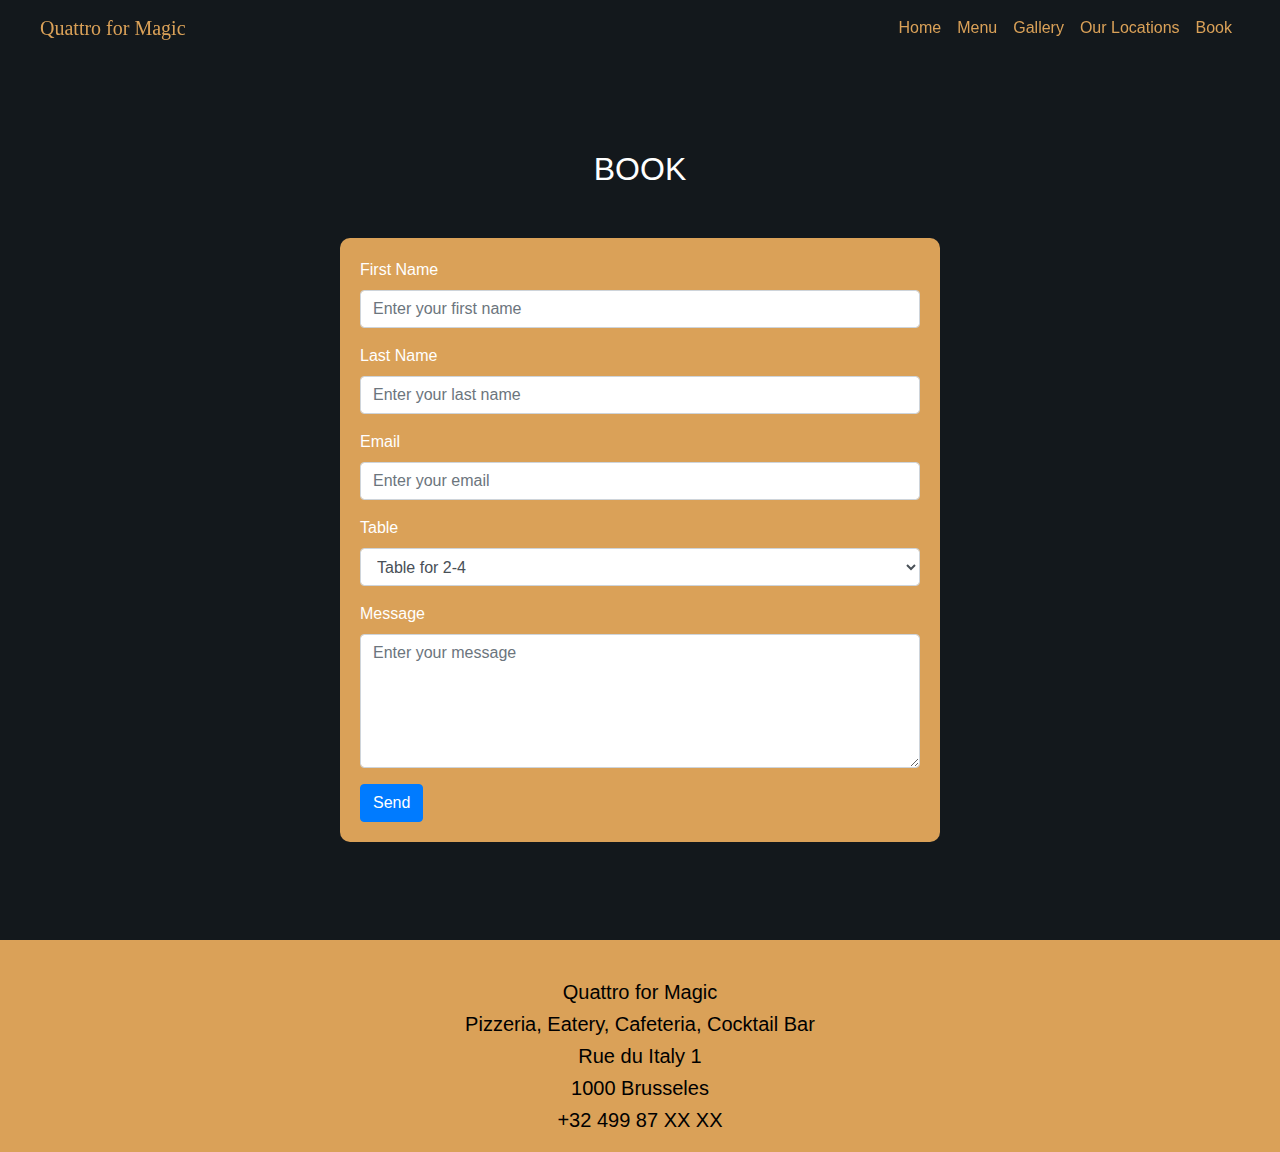
==== Book.html @ 2a2b2c8b "1st" ====
<html lang="en">
  <head>
    <meta charset="UTF-8" />
    <meta name="viewport" content="width=device-width, initial-scale=1.0" />
    <title>Contact Us</title>
    <link
      rel="stylesheet"
      href="https://maxcdn.bootstrapcdn.com/bootstrap/4.5.2/css/bootstrap.min.css"
    />
    <style>
      body {
        background-color: rgb(19, 24, 28);
        color: white;
      }
      .contact-form {
        margin: 50px auto;
        max-width: 600px;
        padding: 20px;
        background-color: #daa158;
        border-radius: 10px;
      }
    </style>
  </head>
  <nav class="navbar navbar-expand-lg fixed-top navbar-light">
    <div class="container-fluid px-4">
      <a
        href="#"
        class="navbar-brand"
        style="font-family: Tangerine; color: #daa158"
        >Quattro for Magic</a
      >

      <button
        class="navbar-toggler"
        type="button"
        data-toggle="collapse"
        data-target="#navmenu"
        style="background-color: whitesmoke; opacity: 0.5; font-size: 10px"
      >
        <span class="navbar-toggler-icon"></span>
      </button>

      <div class="collapse navbar-collapse" id="navmenu">
        <ul class="navbar-nav ml-auto">
          <li class="nav-item">
            <a href="index.html" class="nav-link" style="color: #daa158"
              >Home</a
            >
          </li>
          <li class="nav-item">
            <a href="Menu.html" class="nav-link" style="color: #daa158">Menu</a>
          </li>

          <li class="nav-item">
            <a href="Gallery.html" class="nav-link" style="color: #daa158"
              >Gallery</a
            >
          </li>
          <li class="nav-item">
            <a href="Location.html" class="nav-link" style="color: #daa158"
              >Our Locations</a
            >
          </li>
          <li class="nav-item">
            <a href="Book.html" class="nav-link" style="color: #daa158">Book</a>
          </li>
        </ul>
      </div>
    </div>
  </nav>
  <body>
    <div class="container-fluid">
      <div class="row pb-5">
        <div class="col-md-12">
          <h2 style="text-align: center; padding-top: 150px">BOOK</h2>
          <form class="contact-form">
            <div class="form-group">
              <label for="firstname">First Name</label>
              <input
                type="text"
                class="form-control"
                id="firstname"
                placeholder="Enter your first name"
              />
            </div>
            <div class="form-group">
              <label for="lastname">Last Name</label>
              <input
                type="text"
                class="form-control"
                id="lastname"
                placeholder="Enter your last name"
              />
            </div>
            <div class="form-group">
              <label for="email">Email</label>
              <input
                type="email"
                class="form-control"
                id="email"
                placeholder="Enter your email"
              />
            </div>
            <div class="form-group">
              <label for="subject">Table</label>
              <select class="form-control" id="subject">
                <option value="option1">Table for 2-4</option>
                <option value="option2">Table for 4-8</option>
                <option value="option3">Table for 8+</option>
              </select>
            </div>
            <div class="form-group">
              <label for="message">Message</label>
              <textarea
                class="form-control"
                id="message"
                rows="5"
                placeholder="Enter your message"
              ></textarea>
            </div>
            <button type="submit" class="btn btn-primary">
              <i class="fas fa-paper-plane"></i> Send
            </button>
          </form>
        </div>
      </div>
    </div>
      <div
        class="container-fluid text-center"
        style="background-color: #daa158"
      >
        <h2 style="font-size: 20px; color: black; padding-top: 40px">
          Quattro for Magic
        </h2>
        <h4 style="font-size: 20px; color: black">
          Pizzeria, Eatery, Cafeteria, Cocktail Bar
        </h4>
        <h4 style="font-size: 20px; color: black">Rue du Italy 1</h4>
        <h4 style="font-size: 20px; color: black">1000 Brusseles</h4>
        <h4
          style="font-size: 20px; color: black; padding-bottom: 20px; margin: 0"
        >
          +32 499 87 XX XX
        </h4>
      </div>
    
  </body>
</html>
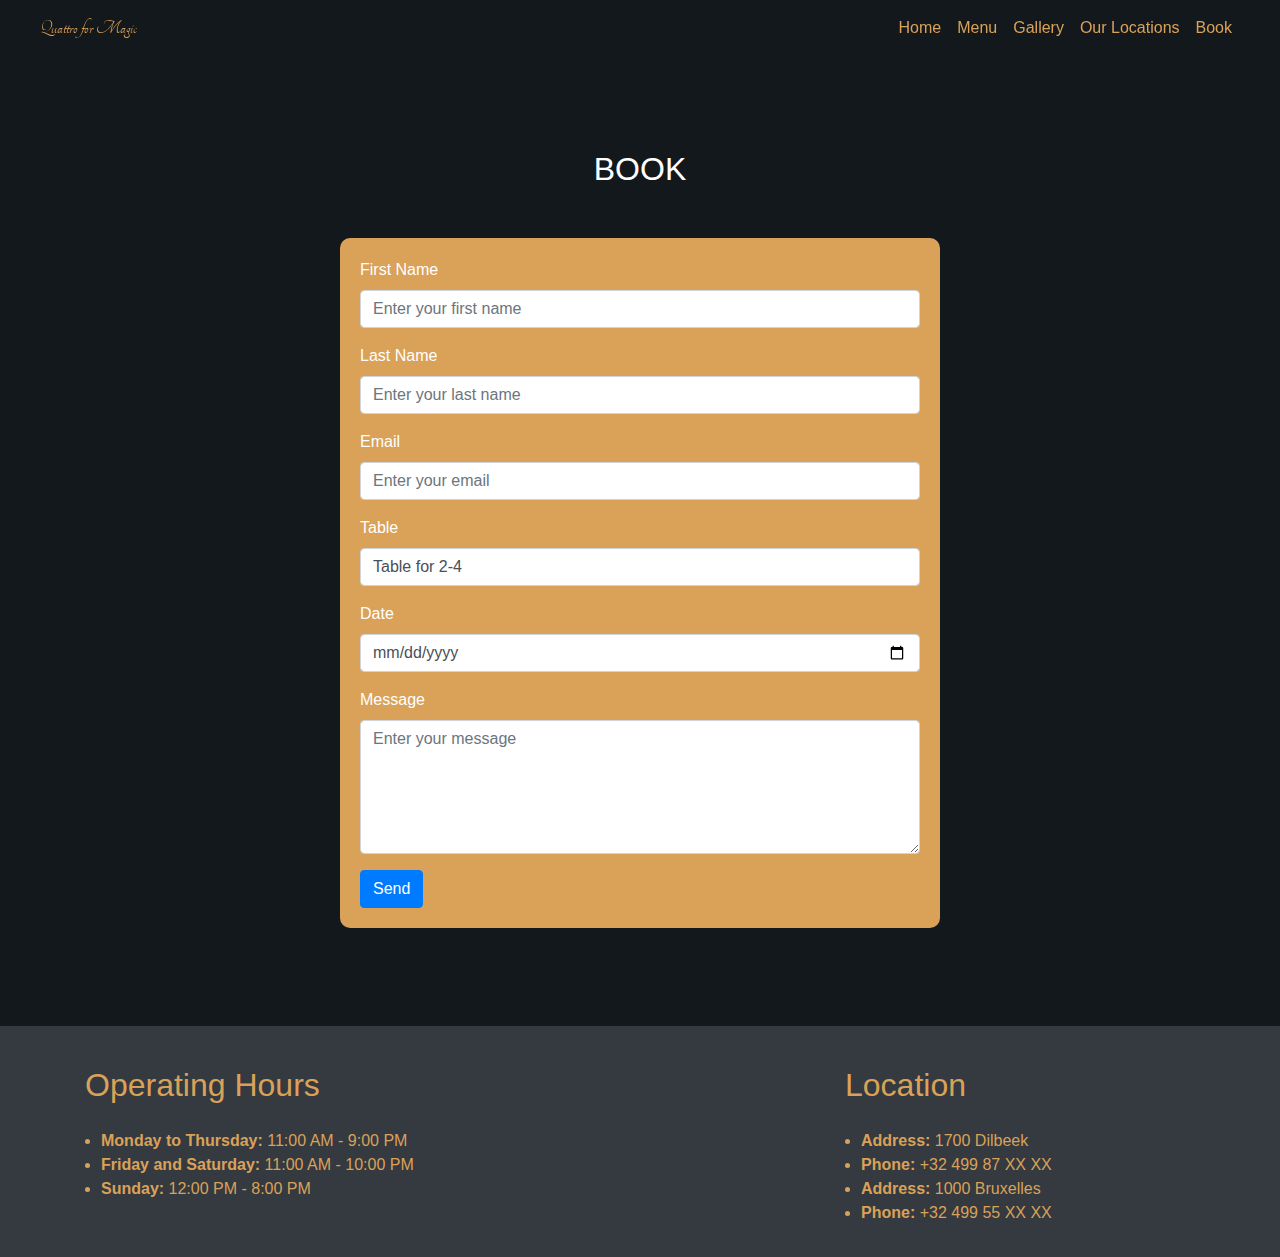
==== commit 4c27c64d: "finito projecto" ====
--- a/Book.html
+++ b/Book.html
@@ -2,11 +2,20 @@
   <head>
     <meta charset="UTF-8" />
     <meta name="viewport" content="width=device-width, initial-scale=1.0" />
-    <title>Contact Us</title>
+    <link rel="stylesheet" type="text/css" href="/sass/style.css" />
+    <link rel="preconnect" href="https://fonts.googleapis.com" />
+    <link rel="preconnect" href="https://fonts.gstatic.com" crossorigin />
+    <link
+      href="https://fonts.googleapis.com/css2?family=Tangerine&display=swap"
+      rel="stylesheet"
+    />
     <link
       rel="stylesheet"
-      href="https://maxcdn.bootstrapcdn.com/bootstrap/4.5.2/css/bootstrap.min.css"
+      href="https://stackpath.bootstrapcdn.com/bootstrap/4.5.2/css/bootstrap.min.css"
     />
+    <script src="https://code.jquery.com/jquery-3.5.1.slim.min.js"></script>
+    <script src="https://cdn.jsdelivr.net/npm/@popperjs/core@2.5.3/dist/umd/popper.min.js"></script>
+    <script src="https://stackpath.bootstrapcdn.com/bootstrap/4.5.2/js/bootstrap.min.js"></script>
     <style>
       body {
         background-color: rgb(19, 24, 28);
@@ -21,6 +30,7 @@
       }
     </style>
   </head>
+  <body>
   <nav class="navbar navbar-expand-lg fixed-top navbar-light">
     <div class="container-fluid px-4">
       <a
@@ -68,7 +78,7 @@
       </div>
     </div>
   </nav>
-  <body>
+  
     <div class="container-fluid">
       <div class="row pb-5">
         <div class="col-md-12">
@@ -110,6 +120,14 @@
               </select>
             </div>
             <div class="form-group">
+              <label for="date">Date</label>
+              <input
+                type="date"
+                class="form-control"
+                id="date"
+              />
+            </div>
+            <div class="form-group">
               <label for="message">Message</label>
               <textarea
                 class="form-control"
@@ -125,24 +143,28 @@
         </div>
       </div>
     </div>
-      <div
-        class="container-fluid text-center"
-        style="background-color: #daa158"
-      >
-        <h2 style="font-size: 20px; color: black; padding-top: 40px">
-          Quattro for Magic
-        </h2>
-        <h4 style="font-size: 20px; color: black">
-          Pizzeria, Eatery, Cafeteria, Cocktail Bar
-        </h4>
-        <h4 style="font-size: 20px; color: black">Rue du Italy 1</h4>
-        <h4 style="font-size: 20px; color: black">1000 Brusseles</h4>
-        <h4
-          style="font-size: 20px; color: black; padding-bottom: 20px; margin: 0"
-        >
-          +32 499 87 XX XX
-        </h4>
+    <footer class="bg-dark pt-4">
+      <div class="container pt-3">
+        <div class="row justify-content-between">
+          <div class="col-12 col-md-5" style="color: #daa158">
+            <h2>Operating Hours</h2>
+            <ul class="p-3">
+              <li><strong>Monday to Thursday:</strong> 11:00 AM - 9:00 PM</li>
+              <li><strong>Friday and Saturday:</strong> 11:00 AM - 10:00 PM</li>
+              <li><strong>Sunday:</strong> 12:00 PM - 8:00 PM</li>
+            </ul>
+          </div>
+          <div class="col-12 col-md-4 pb-3" style="color: #daa158">
+            <h2 class="pb-3">Location</h2>
+            <ul class="pl-3">
+              <li><strong>Address:</strong> 1700 Dilbeek</li>
+              <li><strong>Phone:</strong> +32 499 87 XX XX</li>
+              <li><strong>Address:</strong> 1000 Bruxelles</li>
+              <li><strong>Phone:</strong> +32 499 55 XX XX</li>
+            </ul>
+          </div>
+        </div>
       </div>
-    
+    </footer>
   </body>
 </html>
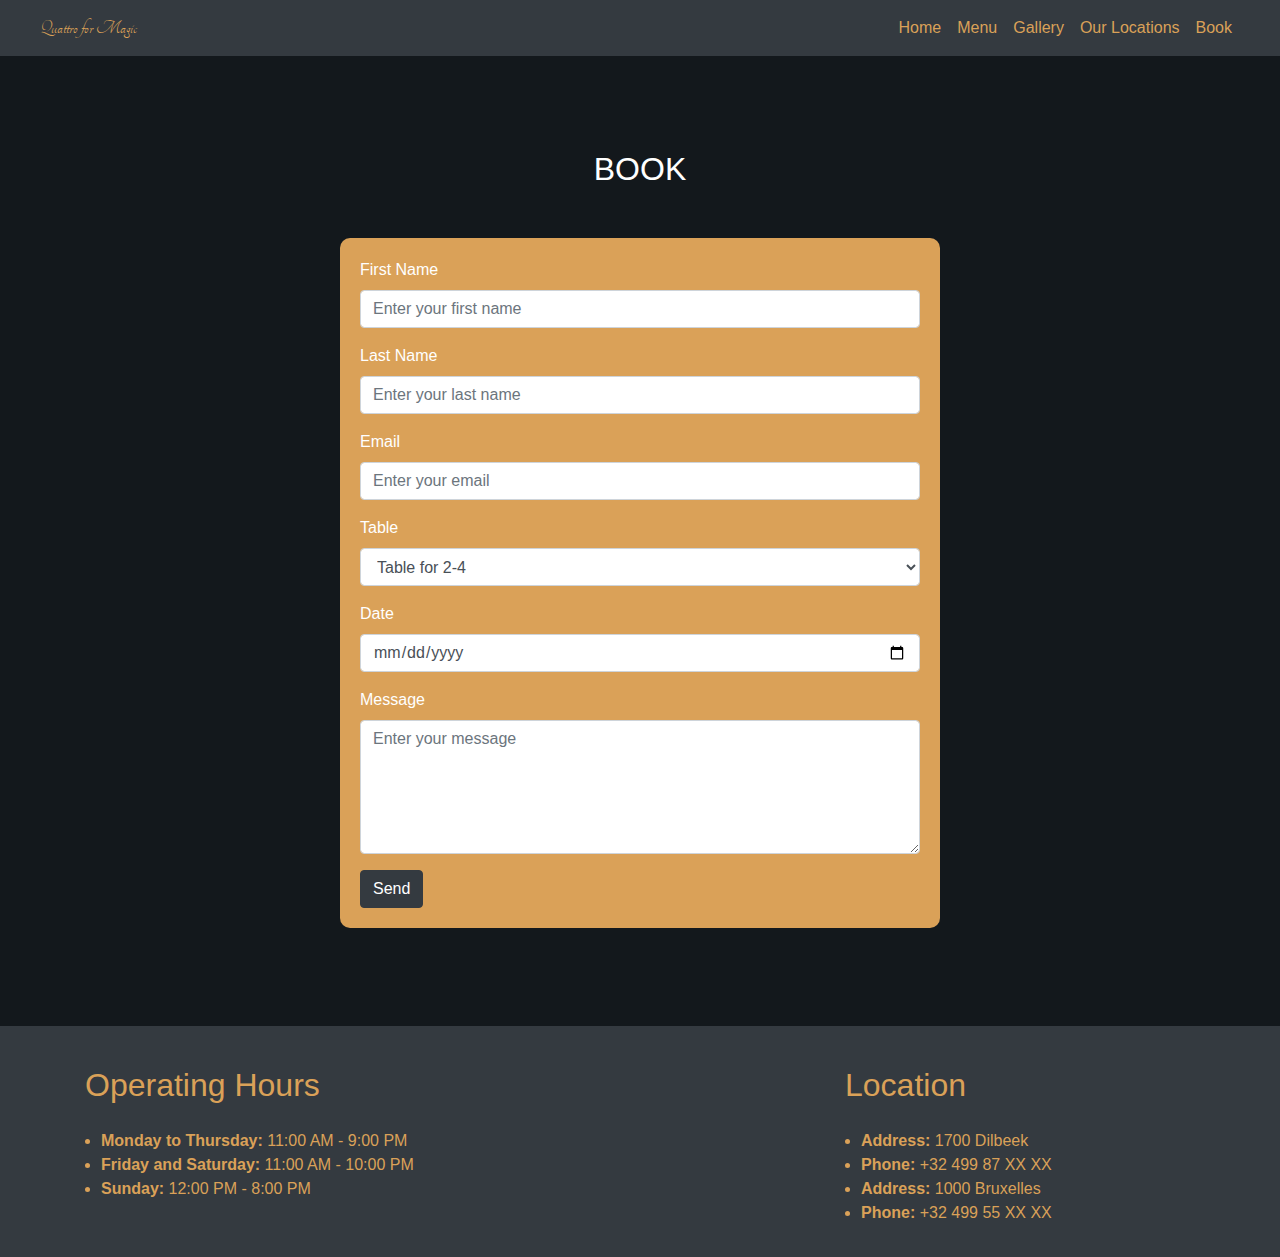
==== commit b534d745: "some changes on the navbar, book button and menu navigation to all my submenu classes" ====
--- a/Book.html
+++ b/Book.html
@@ -2,7 +2,6 @@
   <head>
     <meta charset="UTF-8" />
     <meta name="viewport" content="width=device-width, initial-scale=1.0" />
-    <link rel="stylesheet" type="text/css" href="/sass/style.css" />
     <link rel="preconnect" href="https://fonts.googleapis.com" />
     <link rel="preconnect" href="https://fonts.gstatic.com" crossorigin />
     <link
@@ -31,7 +30,7 @@
     </style>
   </head>
   <body>
-  <nav class="navbar navbar-expand-lg fixed-top navbar-light">
+  <nav class="navbar navbar-expand-lg fixed-top navbar-light bg-dark">
     <div class="container-fluid px-4">
       <a
         href="#"
@@ -136,7 +135,7 @@
                 placeholder="Enter your message"
               ></textarea>
             </div>
-            <button type="submit" class="btn btn-primary">
+            <button type="submit" class="btn btn-dark">
               <i class="fas fa-paper-plane"></i> Send
             </button>
           </form>
